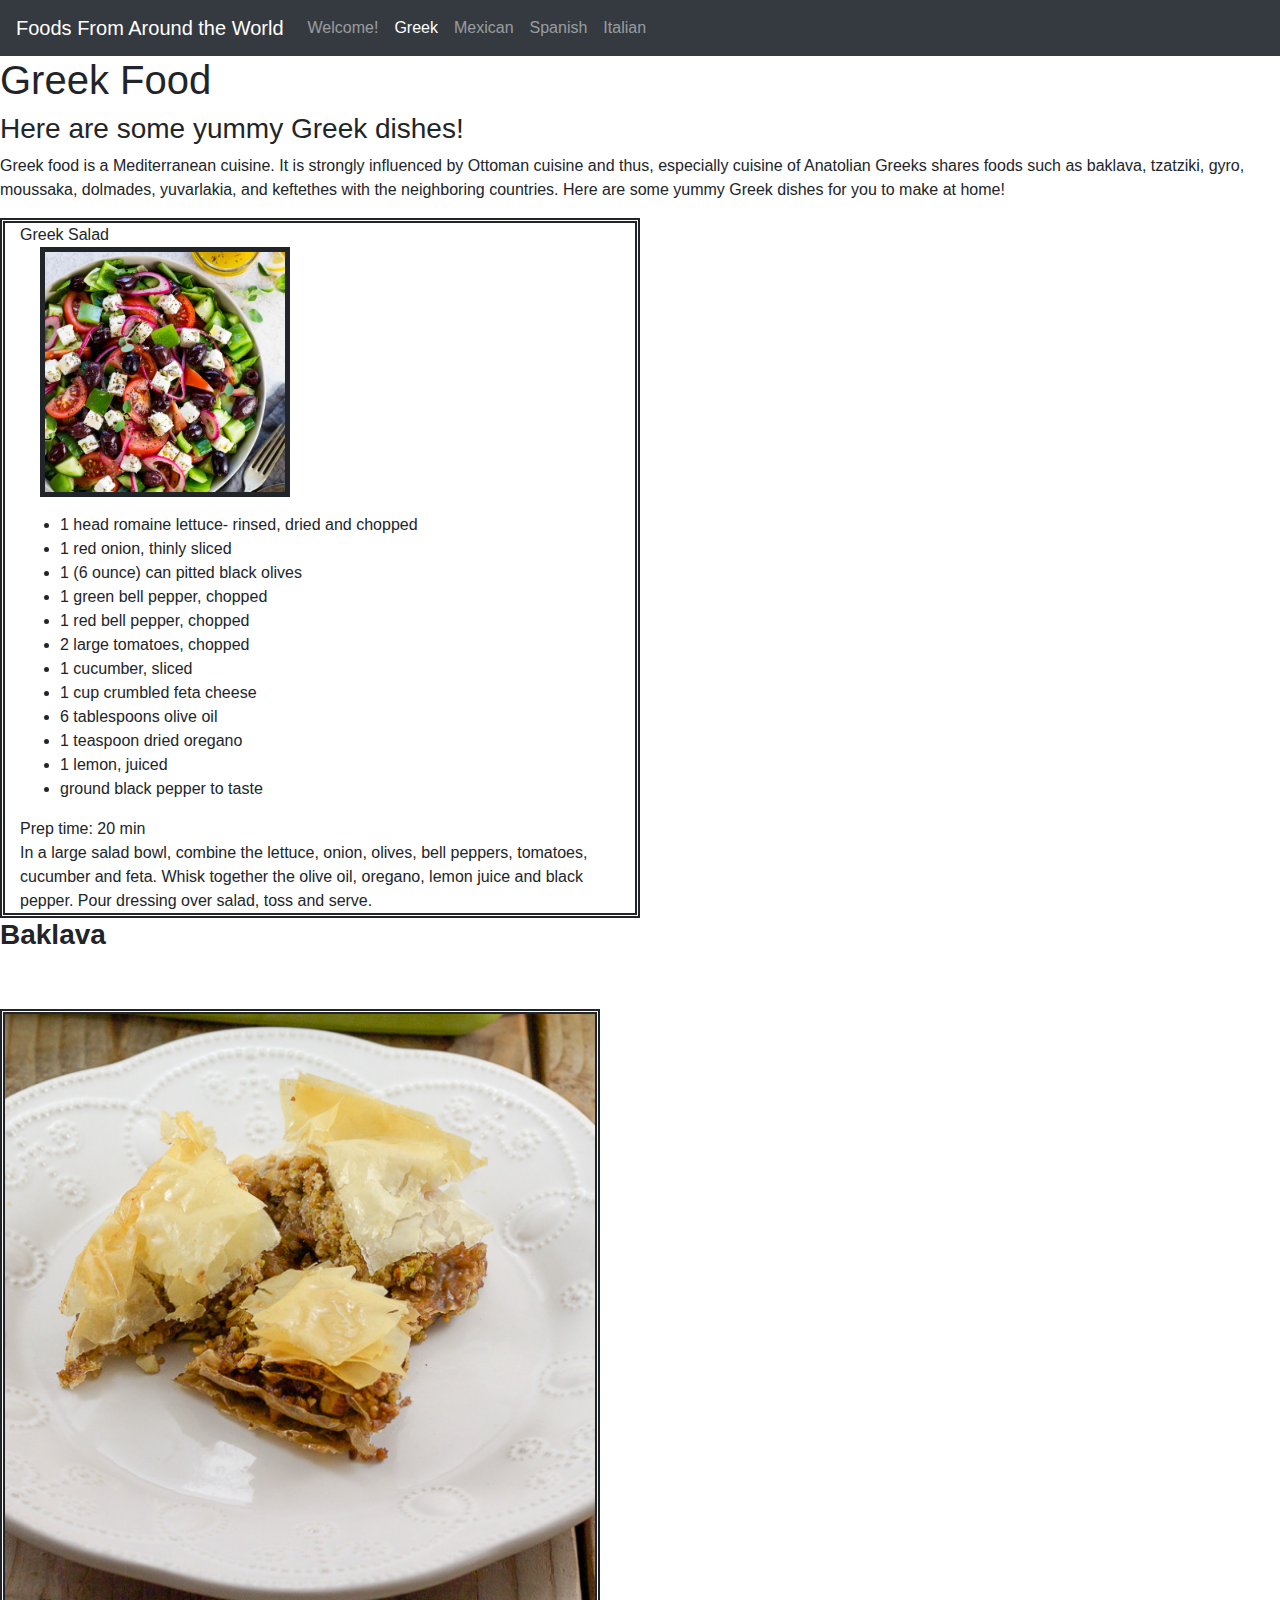
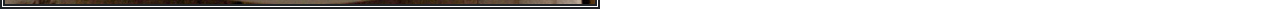
==== Greek.html @ c981e1aa "fixing merge" ====
<!DOCTYPE html>
<html lang="en">
  <head>
    <meta charset="utf-8">
    <meta name="viewport" content="width=device-width, initial-scale=1">
    <!-- The above 2 meta tags should come first in the head; any other head content should come *after* these tags -->

    <!-- Bootstrap -->

    <!-- Latest compiled and minified bootstrap CSS -->
    <link rel="stylesheet" href="https://maxcdn.bootstrapcdn.com/bootstrap/4.3.1/css/bootstrap.min.css">

  <link rel="stylesheet" href="style.css">
  <title>Foods From Around the World- Greek Food</title>
  
  </head>
  <body>
    <!--nav bar-->

    <nav class="navbar navbar-expand-md bg-dark navbar-dark">
      <a class="navbar-brand" href=".">Foods From Around the World</a>
      <button class="navbar-toggler" type="button" data-toggle="collapse" data-target="#collapsibleNavbar">
        <span class="navbar-toggler-icon"></span>
      </button>
      <div class="collapse navbar-collapse" id="collapsibleNavbar">
        <ul class="navbar-nav">
          <li class="nav-item">
            <a class="nav-link" href="index.html">Welcome!</a>
          </li>
          <li class="nav-item, active">
            <a class="nav-link" href="Greek.html">Greek</a>
          </li>
          <li class="nav-item">
            <a class="nav-link" href="Mexican.html">Mexican</a>
          </li>    
		  <li class="nav-item">
            <a class="nav-link" href="Spanish.html">Spanish</a>
          </li>
          <li class="nav-item"> 
            <a class="nav-link" href="Italian.html">Italian</a>
          </li>		  
        </ul>
      </div>  
    </nav>
    
    <!--page content-->

    <h1>Greek Food</h1>
    <h3> Here are some yummy Greek dishes! </h3>
	
    <p> Greek food is a Mediterranean cuisine. It is strongly influenced by Ottoman cuisine and thus, 
		especially cuisine of Anatolian Greeks shares foods such as baklava, tzatziki, 
		gyro, moussaka, dolmades, yuvarlakia, and keftethes with the neighboring countries.
		Here are some yummy Greek dishes for you to make at home! </p>

  
  <div class="container-fluid">
  <div class="row">
   <div class="col-sm-6" id="gs">
			Greek Salad
			<p><img id="g1" src="greeksalad.jpg" alt="Greek Salad" >
			<ul>
			<li>1 head romaine lettuce- rinsed, dried and chopped </li>
			<li>1 red onion, thinly sliced </li>
			<li>1 (6 ounce) can pitted black olives</li>
			<li>1 green bell pepper, chopped</li>
			<li>1 red bell pepper, chopped</li>
			<li>2 large tomatoes, chopped</li>
			<li>1 cucumber, sliced</li>
			<li>1 cup crumbled feta cheese</li>
			<li>6 tablespoons olive oil</li>
			<li>1 teaspoon dried oregano</li>
			<li>1 lemon, juiced</li>
			<li>ground black pepper to taste</li>
			</ul>
			Prep time: 20 min
			<br>In a large salad bowl, combine the lettuce, onion, olives, bell peppers, tomatoes, cucumber and feta.
			Whisk together the olive oil, oregano, lemon juice and black pepper. Pour dressing over salad, toss and serve.
  </div>
  <div class="col-sm-6">
  </div>
  </div>
  </div>
	
        <h3><b> Baklava </b></h3>
		<img id="bk" src="Baklava.jpg" alt="Baklava">
		
   

    <!-- jQuery (necessary for Bootstrap's JavaScript plugins) -->
    <script src="https://ajax.googleapis.com/ajax/libs/jquery/3.4.1/jquery.min.js"></script>
    <!-- Include all compiled plugins (below), or include individual files as needed -->

  <!-- Latest compiled and minified JavaScript -->
  <script src="https://maxcdn.bootstrapcdn.com/bootstrap/4.3.1/js/bootstrap.min.js"></script>

  </body>
</html>
---- style.css ----
#content {
     margin-left: 20px;
}
#g1{
<<<<<<< HEAD
  
  border: double 5px;
  width:800px;
  height:720px; 
=======
  float: right;
  border: solid 5px;
  width:250px;
  height:250px; 
>>>>>>> c35e6fb1941c54b43474bbe336e13f1258c51c5f
  margin-top:50px;
  margin-right:20px;
  margin-left:20px;
}
#gs{
	min-width: 350px;
	border: double 5px;
}
#cr{
<<<<<<< HEAD
 
  border: double 5px;
  width:826px;
  height:620px; 
  margin-top:50px;
  margin-right:50px;
}
#bk{
  border: double 5px;
  width:600px;
=======
  width:800px;
>>>>>>> c35e6fb1941c54b43474bbe336e13f1258c51c5f
  height:600px; 
  margin-top:50px;
  margin-right:50px;
}
<<<<<<< HEAD
#bb{
  border: double 5px;
  width:682px;
  height:1024px; 
  margin-top:50px;
  margin-right:50px;
}
#na{
  border: double 5px;
  width:768px;
  height:512px; 
  margin-top:50px;
  margin-right:50px;
=======
#m2{
  float: left;
  border: double 5px;
  margin-top:50px;
  margin-left:50px;
>>>>>>> c35e6fb1941c54b43474bbe336e13f1258c51c5f
}
#appleFloats{
	  float:center-left;
	  width:150px;
	  height:210px;
	  margin-top:50px;
	  margin-right:50px;
}
.row{
	margin-left: 20px;
}
#sp{
	margin-left:20px;
	border: double 5px;
}
#p{
  border: solid 5px;
  width: 260px;
  height: 195px;
  float: right;
  margin-top: 100px;
}
h1{
	text-align:center;
	margin-left: 20px;
	margin-right: 20px;
	margin-top: 20px;
	margin-bottom: 20px;
	font-family: "Times New Roman", Times, serif;
}
h2{
	text-align:center;
	margin-left: 20px;
	margin-right: 20px;
	margin-top: 20px;
	font-family: "Times New Roman", Times, serif;
}
p{
	text-align:center;
	margin-left: 20px;
	margin-right: 20px;
	margin-bottom: 20px;
	font-family: "Times New Roman", Times, serif;
	text-size: 14;
}
#drinkText{
	text-align:center;
	margin-left: 20px;
	margin-right: 20px;
	margin-bottom: 20px;
	font-family: "Times New Roman", Times, serif;
	text-size: 14;
}
.drinkRecipe{
	margin-left: 20px;
}
body{
	background-color: MintCream;
	font-family: "Times New Roman", Times, serif;
	margin-left: 20px;
	margin-right: 20px;
	margin-top: 20px;
	margin-bottom: 20px;
}
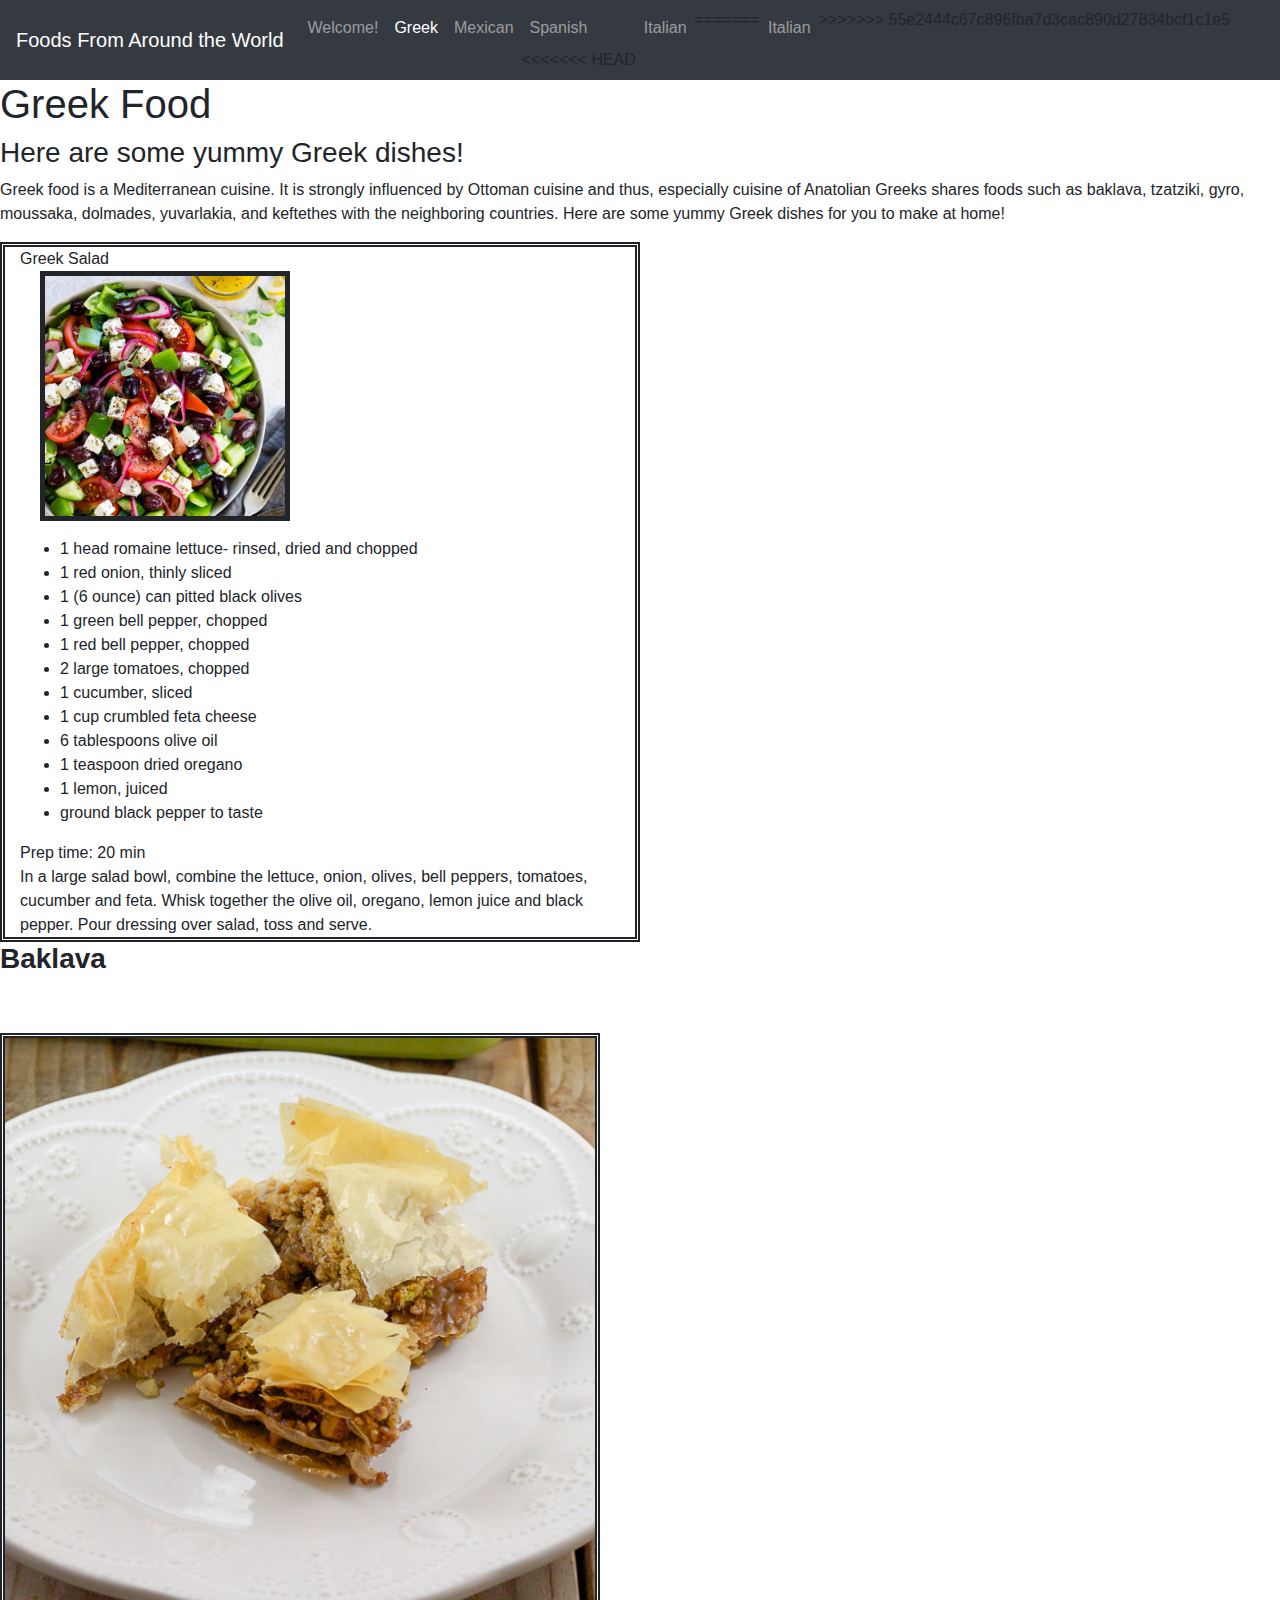
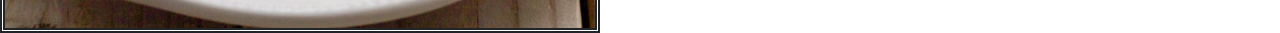
==== commit f78e6f3f: "fixing merge" ====
--- a/Greek.html
+++ b/Greek.html
@@ -35,10 +35,17 @@
           </li>    
 		  <li class="nav-item">
             <a class="nav-link" href="Spanish.html">Spanish</a>
+<<<<<<< HEAD
           </li>
           <li class="nav-item"> 
             <a class="nav-link" href="Italian.html">Italian</a>
           </li>		  
+=======
+          </li> 
+		  <li class="nav-item"> 
+            <a class="nav-link" href="Italian.html">Italian</a>
+          </li>	
+>>>>>>> 55e2444c67c896fba7d3cac890d27834bcf1c1e5
         </ul>
       </div>  
     </nav>
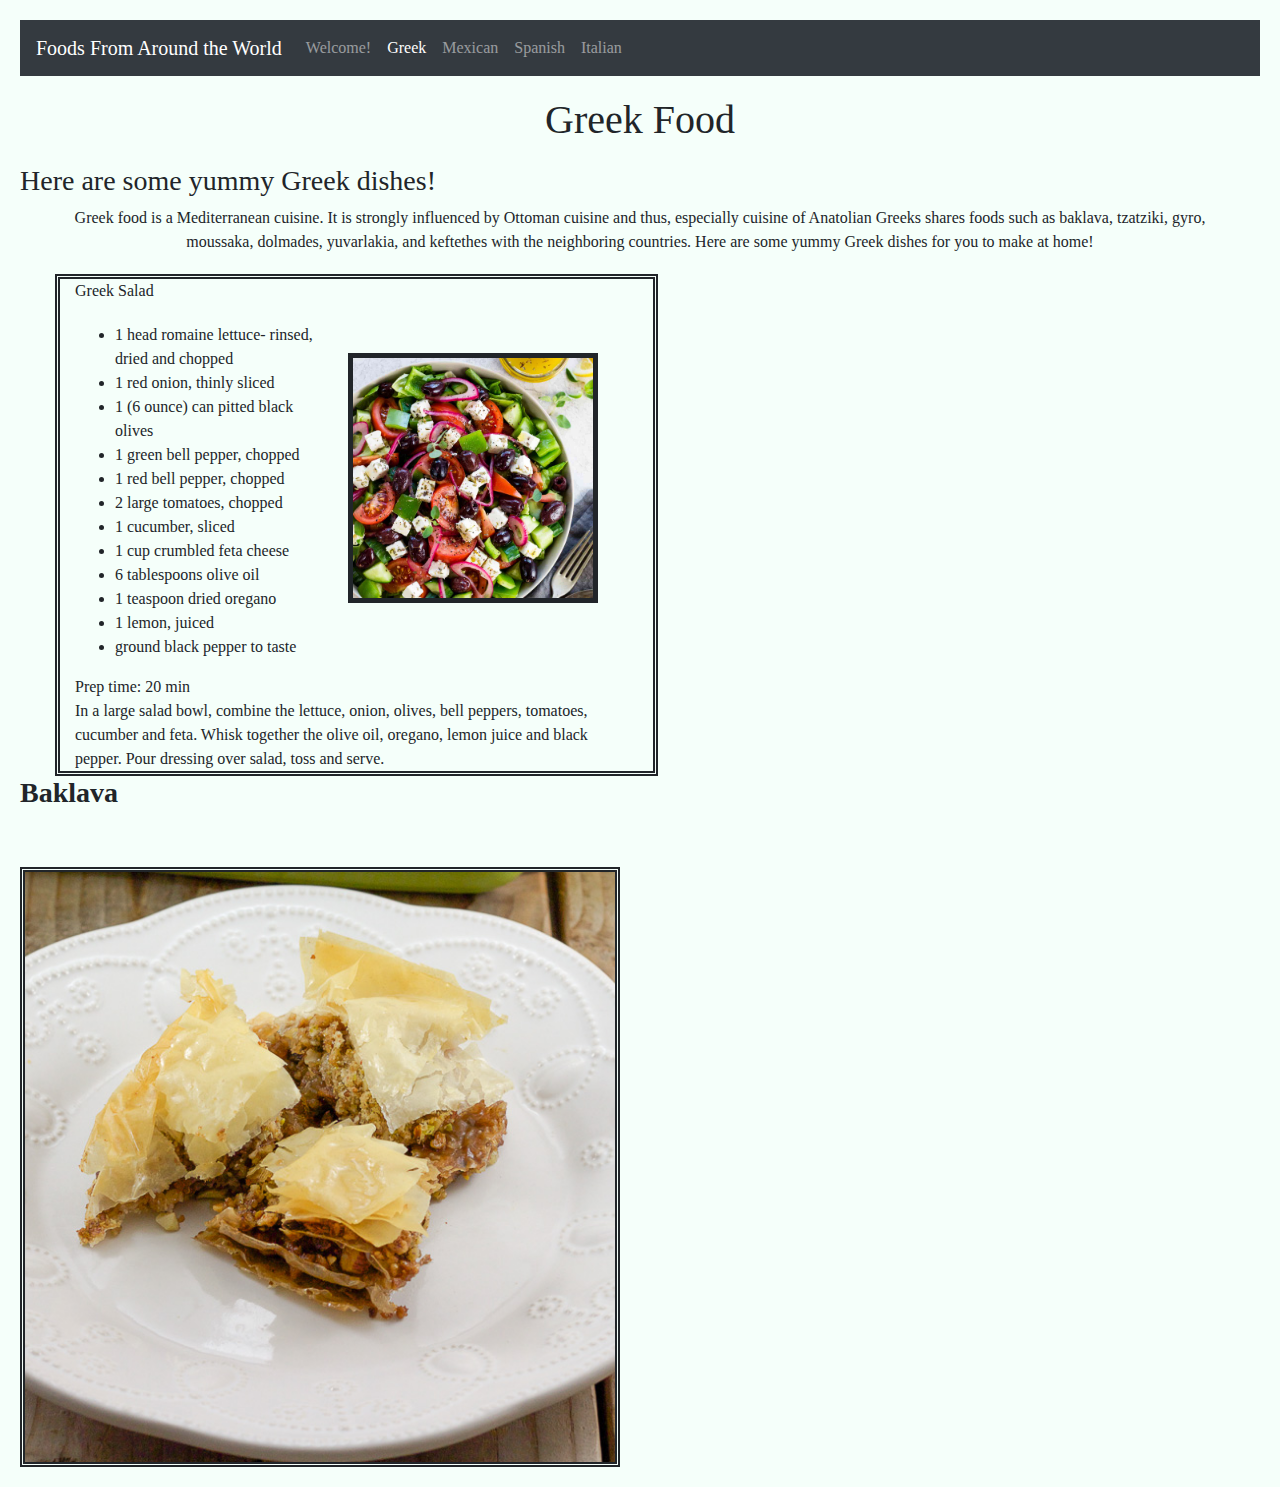
==== commit 852ca3a0: "fix style" ====
--- a/Greek.html
+++ b/Greek.html
@@ -35,17 +35,10 @@
           </li>    
 		  <li class="nav-item">
             <a class="nav-link" href="Spanish.html">Spanish</a>
-<<<<<<< HEAD
-          </li>
-          <li class="nav-item"> 
-            <a class="nav-link" href="Italian.html">Italian</a>
-          </li>		  
-=======
           </li> 
 		  <li class="nav-item"> 
             <a class="nav-link" href="Italian.html">Italian</a>
           </li>	
->>>>>>> 55e2444c67c896fba7d3cac890d27834bcf1c1e5
         </ul>
       </div>  
     </nav>
--- a/style.css
+++ b/style.css
@@ -1,18 +1,14 @@
 #content {
      margin-left: 20px;
 }
-#g1{
-<<<<<<< HEAD
-  
+#g1{  
   border: double 5px;
   width:800px;
   height:720px; 
-=======
   float: right;
   border: solid 5px;
   width:250px;
   height:250px; 
->>>>>>> c35e6fb1941c54b43474bbe336e13f1258c51c5f
   margin-top:50px;
   margin-right:20px;
   margin-left:20px;
@@ -22,8 +18,6 @@
 	border: double 5px;
 }
 #cr{
-<<<<<<< HEAD
- 
   border: double 5px;
   width:826px;
   height:620px; 
@@ -33,14 +27,9 @@
 #bk{
   border: double 5px;
   width:600px;
-=======
-  width:800px;
->>>>>>> c35e6fb1941c54b43474bbe336e13f1258c51c5f
-  height:600px; 
   margin-top:50px;
   margin-right:50px;
 }
-<<<<<<< HEAD
 #bb{
   border: double 5px;
   width:682px;
@@ -53,14 +42,13 @@
   width:768px;
   height:512px; 
   margin-top:50px;
-  margin-right:50px;
-=======
+  margin-right:50px;  
+}
 #m2{
   float: left;
   border: double 5px;
   margin-top:50px;
   margin-left:50px;
->>>>>>> c35e6fb1941c54b43474bbe336e13f1258c51c5f
 }
 #appleFloats{
 	  float:center-left;
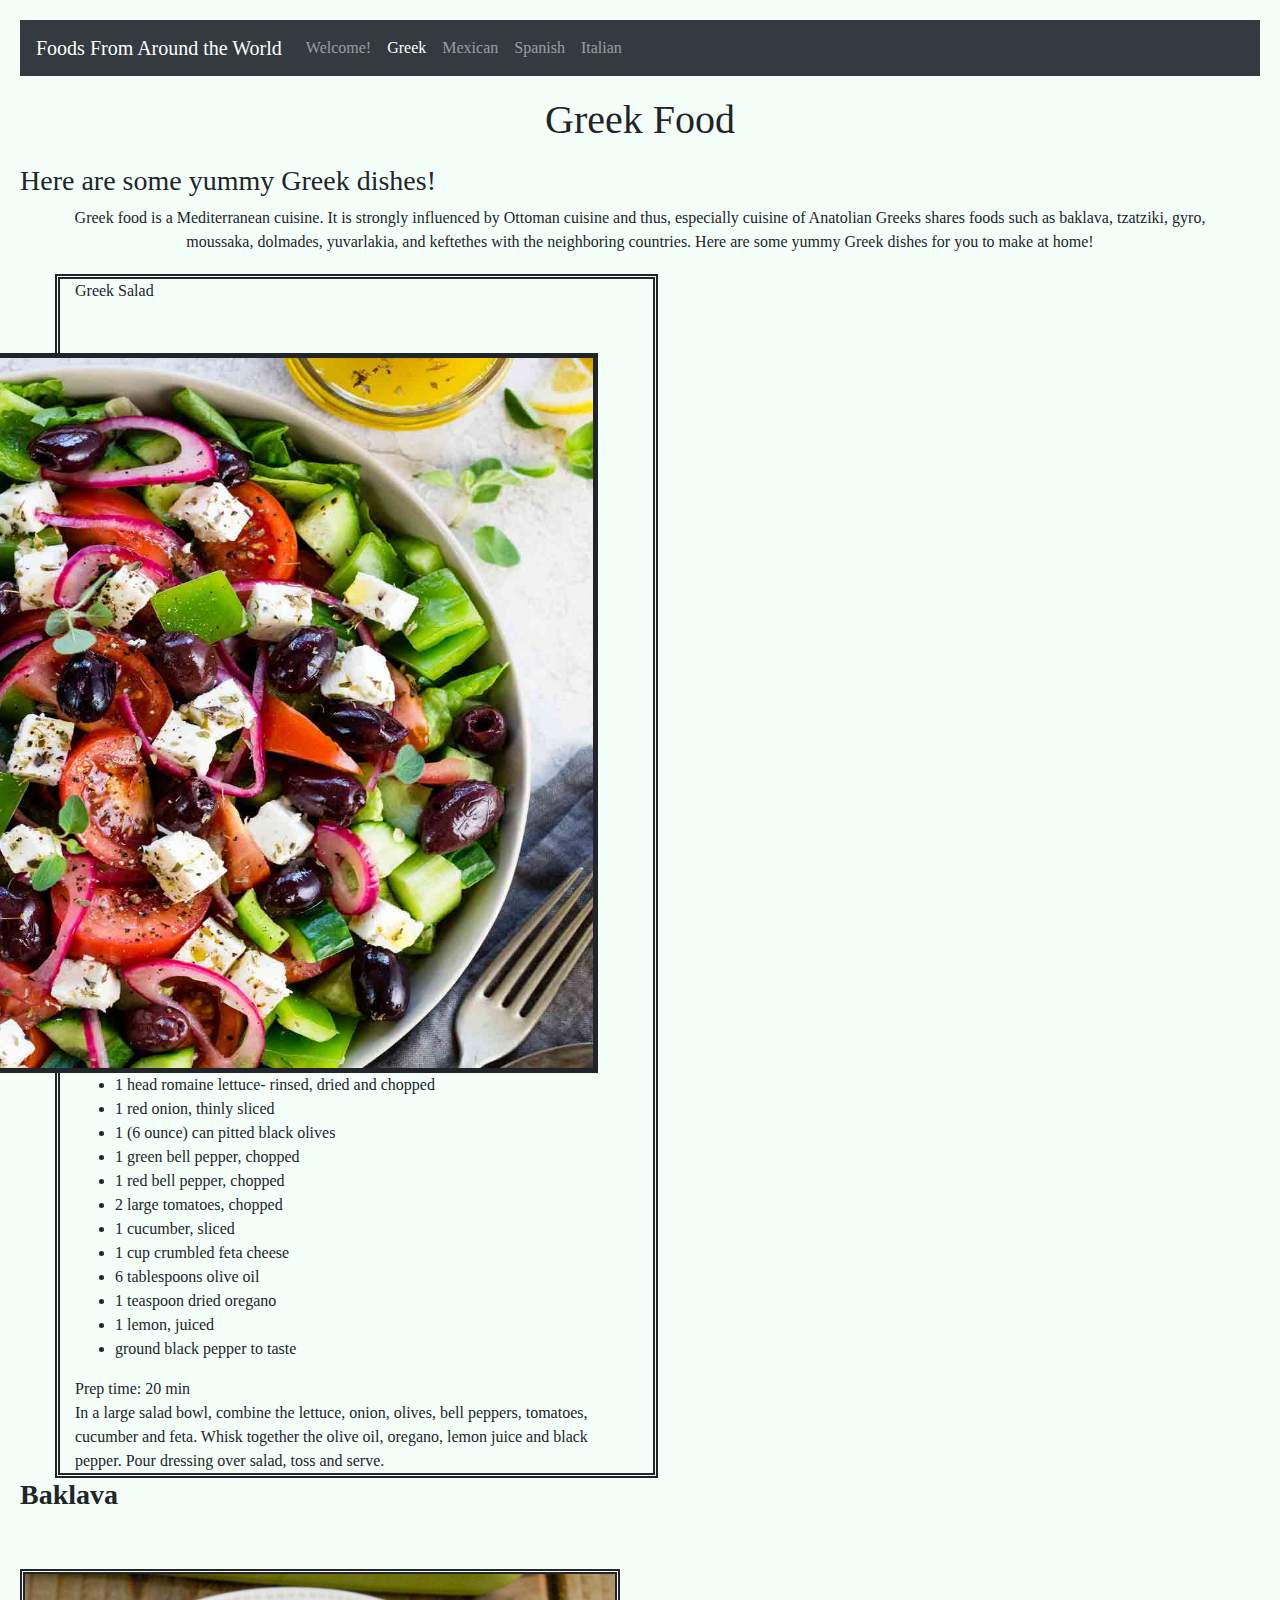
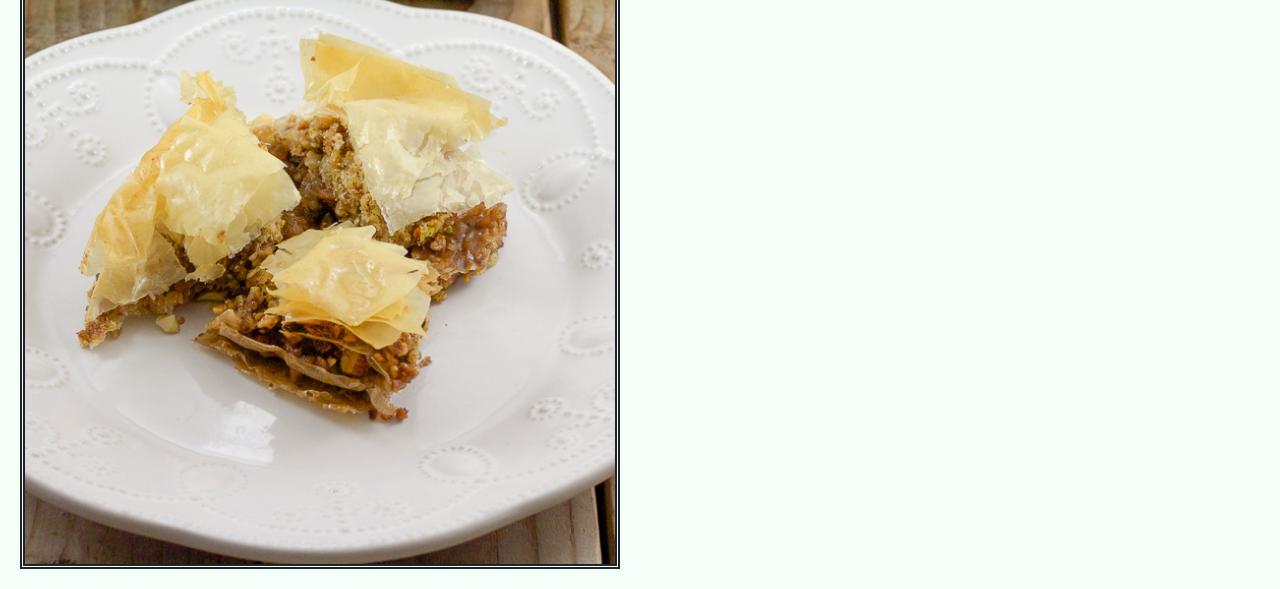
==== commit d19391d6: "update" ====
--- a/Greek.html
+++ b/Greek.html
@@ -35,10 +35,11 @@
           </li>    
 		  <li class="nav-item">
             <a class="nav-link" href="Spanish.html">Spanish</a>
-          </li> 
-		  <li class="nav-item"> 
+
+          </li>
+          <li class="nav-item"> 
             <a class="nav-link" href="Italian.html">Italian</a>
-          </li>	
+          </li>		  
         </ul>
       </div>  
     </nav>
--- a/style.css
+++ b/style.css
@@ -1,14 +1,14 @@
 #content {
      margin-left: 20px;
 }
-#g1{  
+#g1{
+
+  
   border: double 5px;
   width:800px;
   height:720px; 
   float: right;
   border: solid 5px;
-  width:250px;
-  height:250px; 
   margin-top:50px;
   margin-right:20px;
   margin-left:20px;
@@ -27,9 +27,11 @@
 #bk{
   border: double 5px;
   width:600px;
+  height:600px; 
   margin-top:50px;
   margin-right:50px;
 }
+
 #bb{
   border: double 5px;
   width:682px;
@@ -42,7 +44,7 @@
   width:768px;
   height:512px; 
   margin-top:50px;
-  margin-right:50px;  
+  margin-right:50px;
 }
 #m2{
   float: left;
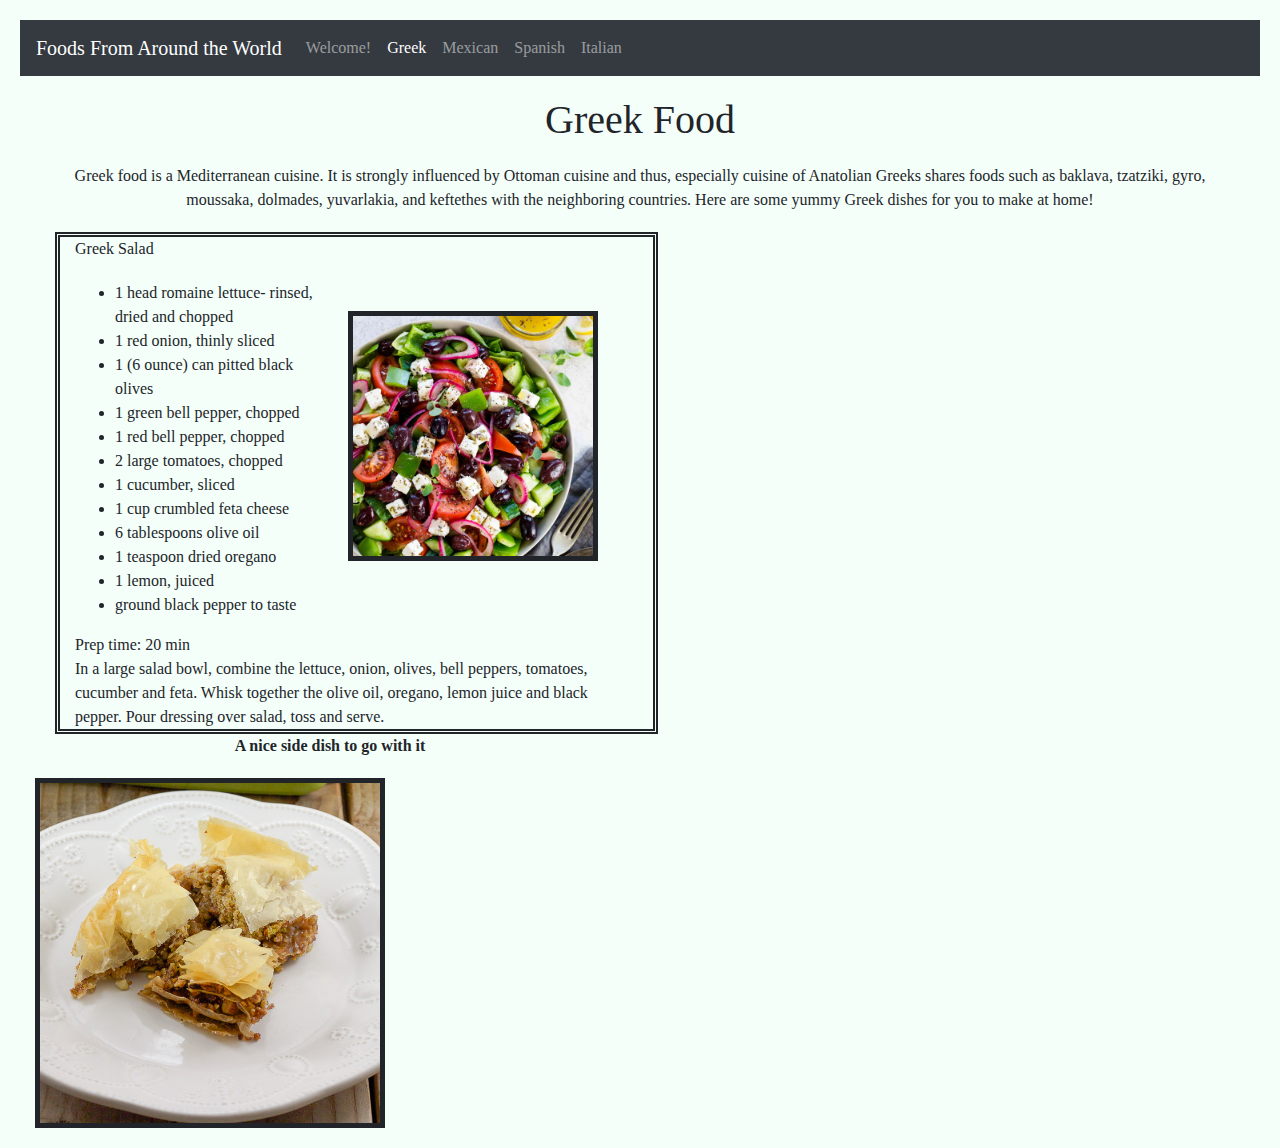
==== commit 6410f094: "fix style" ====
--- a/Greek.html
+++ b/Greek.html
@@ -18,7 +18,7 @@
     <!--nav bar-->
 
     <nav class="navbar navbar-expand-md bg-dark navbar-dark">
-      <a class="navbar-brand" href=".">Foods From Around the World</a>
+      <a class="navbar-brand" href="index.html">Foods From Around the World</a>
       <button class="navbar-toggler" type="button" data-toggle="collapse" data-target="#collapsibleNavbar">
         <span class="navbar-toggler-icon"></span>
       </button>
@@ -35,11 +35,10 @@
           </li>    
 		  <li class="nav-item">
             <a class="nav-link" href="Spanish.html">Spanish</a>
-
-          </li>
-          <li class="nav-item"> 
+          </li> 
+		  <li class="nav-item"> 
             <a class="nav-link" href="Italian.html">Italian</a>
-          </li>		  
+          </li>	
         </ul>
       </div>  
     </nav>
@@ -47,7 +46,6 @@
     <!--page content-->
 
     <h1>Greek Food</h1>
-    <h3> Here are some yummy Greek dishes! </h3>
 	
     <p> Greek food is a Mediterranean cuisine. It is strongly influenced by Ottoman cuisine and thus, 
 		especially cuisine of Anatolian Greeks shares foods such as baklava, tzatziki, 
@@ -78,13 +76,14 @@
 			<br>In a large salad bowl, combine the lettuce, onion, olives, bell peppers, tomatoes, cucumber and feta.
 			Whisk together the olive oil, oregano, lemon juice and black pepper. Pour dressing over salad, toss and serve.
   </div>
-  <div class="col-sm-6">
   </div>
   </div>
+  
+  <div class="col-sm-6">
+	<p><b> A nice side dish to go with it</b></p>
+	<img id="bk" src="Baklava.jpg" alt="Baklava">
   </div>
 	
-        <h3><b> Baklava </b></h3>
-		<img id="bk" src="Baklava.jpg" alt="Baklava">
 		
    
 
--- a/style.css
+++ b/style.css
@@ -1,14 +1,21 @@
 #content {
      margin-left: 20px;
 }
-#g1{
+.Mexican{
 
-  
-  border: double 5px;
+}
+#it{
+	min-width: 350px;
+	border: double 5px;
+}
+#g1{  
+  border: solid 5px;
   width:800px;
   height:720px; 
   float: right;
   border: solid 5px;
+  width:250px;
+  height:250px; 
   margin-top:50px;
   margin-right:20px;
   margin-left:20px;
@@ -17,34 +24,37 @@
 	min-width: 350px;
 	border: double 5px;
 }
+#mx{
+	min-width: 350px;
+	border: double 5px;
+}
 #cr{
-  border: double 5px;
-  width:826px;
-  height:620px; 
+  border: solid 5px;
+  float : right;
+  width:330px;
+  height:330px; 
   margin-top:50px;
-  margin-right:50px;
+  margin-right:20px;
+    margin-left:20px
 }
 #bk{
-  border: double 5px;
-  width:600px;
-  height:600px; 
-  margin-top:50px;
-  margin-right:50px;
+  border: solid 5px;
+  width:350px;
+  height: 350px;
+  float: center;
+  margin-right:20px;
 }
-
 #bb{
-  border: double 5px;
-  width:682px;
-  height:1024px; 
-  margin-top:50px;
-  margin-right:50px;
+  border: solid 5px;
+  width:350;
+  height:350;
+  margin-right:20px;
 }
 #na{
-  border: double 5px;
-  width:768px;
-  height:512px; 
-  margin-top:50px;
-  margin-right:50px;
+  border: solid 5px;
+  width:350px;
+  height:350px; 
+  margin-right:50px;  
 }
 #m2{
   float: left;
@@ -63,7 +73,7 @@
 	margin-left: 20px;
 }
 #sp{
-	margin-left:20px;
+	min-width: 350px;
 	border: double 5px;
 }
 #p{
@@ -80,6 +90,7 @@
 	margin-top: 20px;
 	margin-bottom: 20px;
 	font-family: "Times New Roman", Times, serif;
+	font-size: 14;
 }
 h2{
 	text-align:center;
@@ -87,6 +98,7 @@
 	margin-right: 20px;
 	margin-top: 20px;
 	font-family: "Times New Roman", Times, serif;
+	font-size: 14;
 }
 p{
 	text-align:center;
@@ -94,7 +106,7 @@
 	margin-right: 20px;
 	margin-bottom: 20px;
 	font-family: "Times New Roman", Times, serif;
-	text-size: 14;
+	font-size: 14;
 }
 #drinkText{
 	text-align:center;
@@ -102,7 +114,7 @@
 	margin-right: 20px;
 	margin-bottom: 20px;
 	font-family: "Times New Roman", Times, serif;
-	text-size: 14;
+	font-size: 14;
 }
 .drinkRecipe{
 	margin-left: 20px;
@@ -114,4 +126,5 @@
 	margin-right: 20px;
 	margin-top: 20px;
 	margin-bottom: 20px;
+	font-size: 14;
 }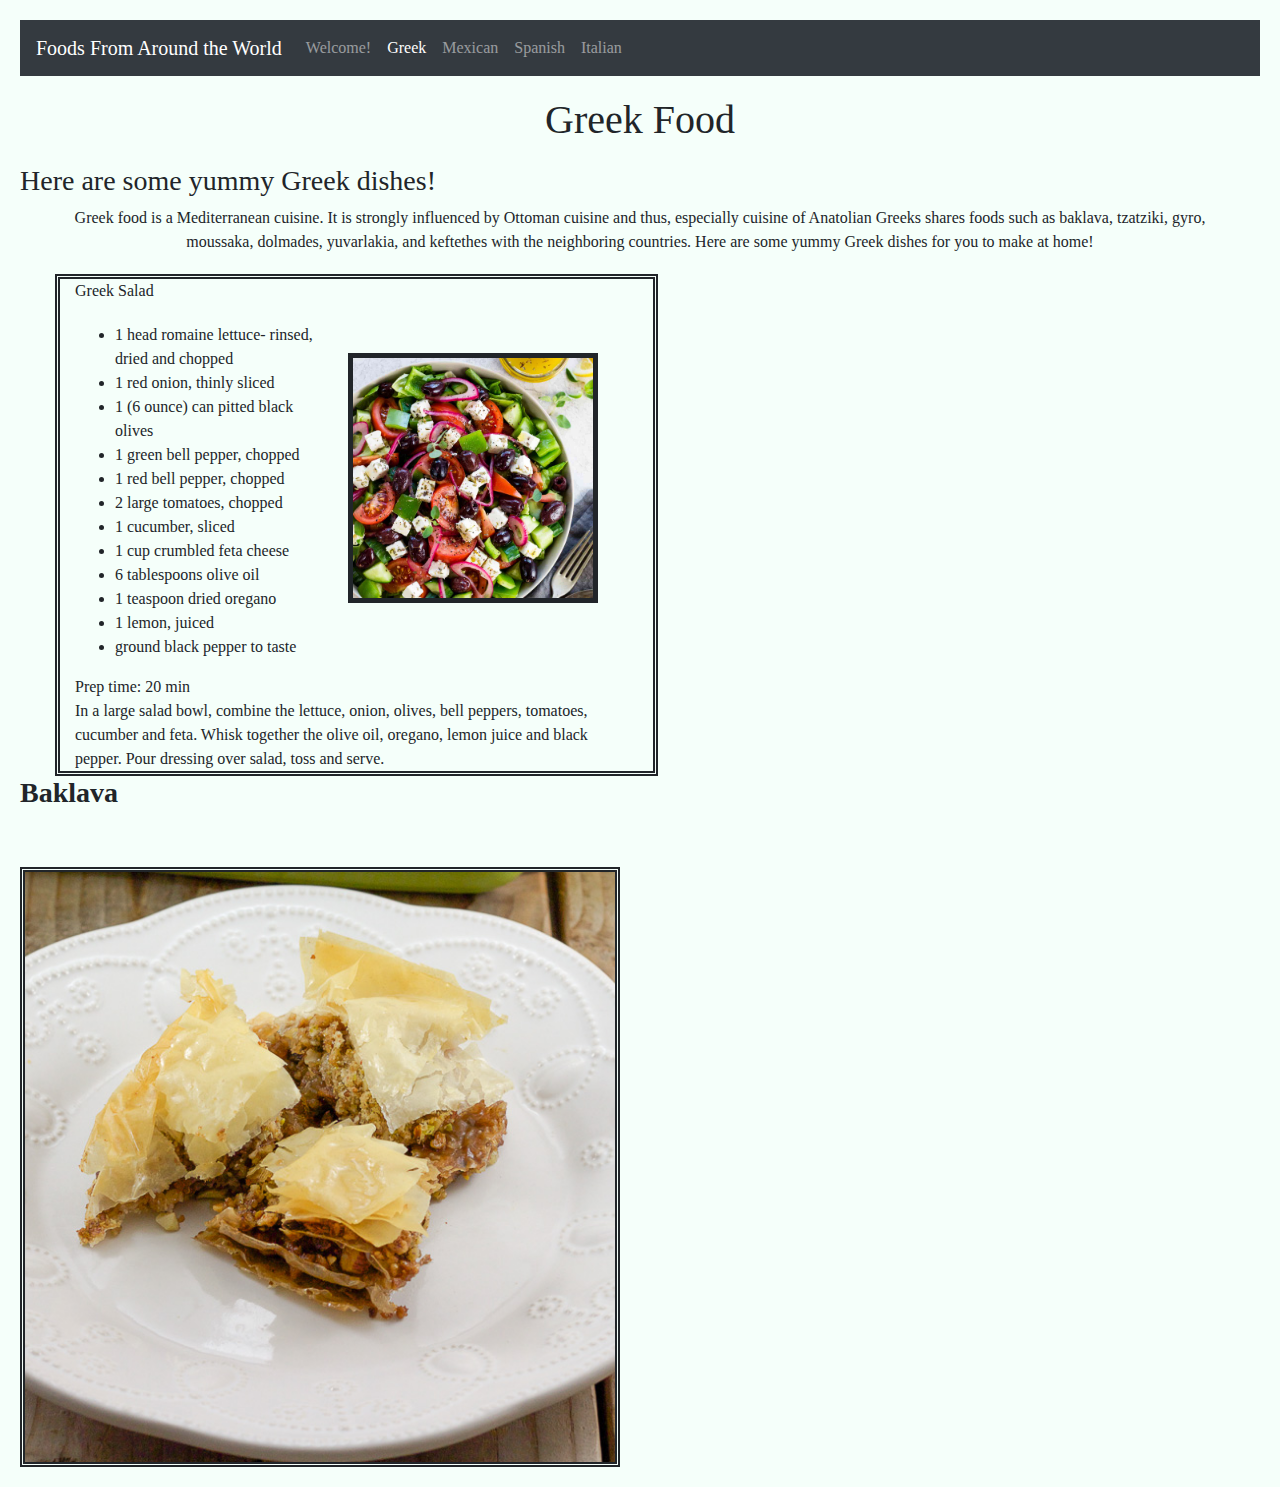
==== commit 1fdeebd5: "img switching" ====
--- a/Greek.html
+++ b/Greek.html
@@ -18,7 +18,7 @@
     <!--nav bar-->
 
     <nav class="navbar navbar-expand-md bg-dark navbar-dark">
-      <a class="navbar-brand" href="index.html">Foods From Around the World</a>
+      <a class="navbar-brand" href=".">Foods From Around the World</a>
       <button class="navbar-toggler" type="button" data-toggle="collapse" data-target="#collapsibleNavbar">
         <span class="navbar-toggler-icon"></span>
       </button>
@@ -46,6 +46,7 @@
     <!--page content-->
 
     <h1>Greek Food</h1>
+    <h3> Here are some yummy Greek dishes! </h3>
 	
     <p> Greek food is a Mediterranean cuisine. It is strongly influenced by Ottoman cuisine and thus, 
 		especially cuisine of Anatolian Greeks shares foods such as baklava, tzatziki, 
@@ -76,14 +77,13 @@
 			<br>In a large salad bowl, combine the lettuce, onion, olives, bell peppers, tomatoes, cucumber and feta.
 			Whisk together the olive oil, oregano, lemon juice and black pepper. Pour dressing over salad, toss and serve.
   </div>
+  <div class="col-sm-6">
   </div>
   </div>
-  
-  <div class="col-sm-6">
-	<p><b> A nice side dish to go with it</b></p>
-	<img id="bk" src="Baklava.jpg" alt="Baklava">
   </div>
 	
+        <h3><b> Baklava </b></h3>
+		<img id="bk" src="Baklava.jpg" alt="Baklava">
 		
    
 
--- a/style.css
+++ b/style.css
@@ -1,17 +1,9 @@
 #content {
      margin-left: 20px;
 }
-.Mexican{
+#g1{  
 
-}
-#it{
-	min-width: 350px;
-	border: double 5px;
-}
-#g1{  
-  border: solid 5px;
-  width:800px;
-  height:720px; 
+  border: double 5px;
   float: right;
   border: solid 5px;
   width:250px;
@@ -24,36 +16,32 @@
 	min-width: 350px;
 	border: double 5px;
 }
-#mx{
-	min-width: 350px;
-	border: double 5px;
-}
 #cr{
-  border: solid 5px;
-  float : right;
-  width:330px;
-  height:330px; 
+  border: double 5px;
+  width:826px;
+  height:620px; 
   margin-top:50px;
-  margin-right:20px;
-    margin-left:20px
+  margin-right:50px;
 }
 #bk{
-  border: solid 5px;
-  width:350px;
-  height: 350px;
-  float: center;
-  margin-right:20px;
+  border: double 5px;
+  width:600px;
+  height:600px; 
+  margin-top:50px;
+  margin-right:50px;
 }
 #bb{
-  border: solid 5px;
-  width:350;
-  height:350;
-  margin-right:20px;
+  border: double 5px;
+  width:682px;
+  height:1024px; 
+  margin-top:50px;
+  margin-right:50px;
 }
 #na{
-  border: solid 5px;
-  width:350px;
-  height:350px; 
+  border: double 5px;
+  width:768px;
+  height:512px; 
+  margin-top:50px;
   margin-right:50px;  
 }
 #m2{
@@ -73,7 +61,7 @@
 	margin-left: 20px;
 }
 #sp{
-	min-width: 350px;
+	margin-left:20px;
 	border: double 5px;
 }
 #p{
@@ -90,7 +78,6 @@
 	margin-top: 20px;
 	margin-bottom: 20px;
 	font-family: "Times New Roman", Times, serif;
-	font-size: 14;
 }
 h2{
 	text-align:center;
@@ -98,7 +85,6 @@
 	margin-right: 20px;
 	margin-top: 20px;
 	font-family: "Times New Roman", Times, serif;
-	font-size: 14;
 }
 p{
 	text-align:center;
@@ -106,7 +92,7 @@
 	margin-right: 20px;
 	margin-bottom: 20px;
 	font-family: "Times New Roman", Times, serif;
-	font-size: 14;
+	text-size: 14;
 }
 #drinkText{
 	text-align:center;
@@ -114,7 +100,7 @@
 	margin-right: 20px;
 	margin-bottom: 20px;
 	font-family: "Times New Roman", Times, serif;
-	font-size: 14;
+	text-size: 14;
 }
 .drinkRecipe{
 	margin-left: 20px;
@@ -126,5 +112,4 @@
 	margin-right: 20px;
 	margin-top: 20px;
 	margin-bottom: 20px;
-	font-size: 14;
 }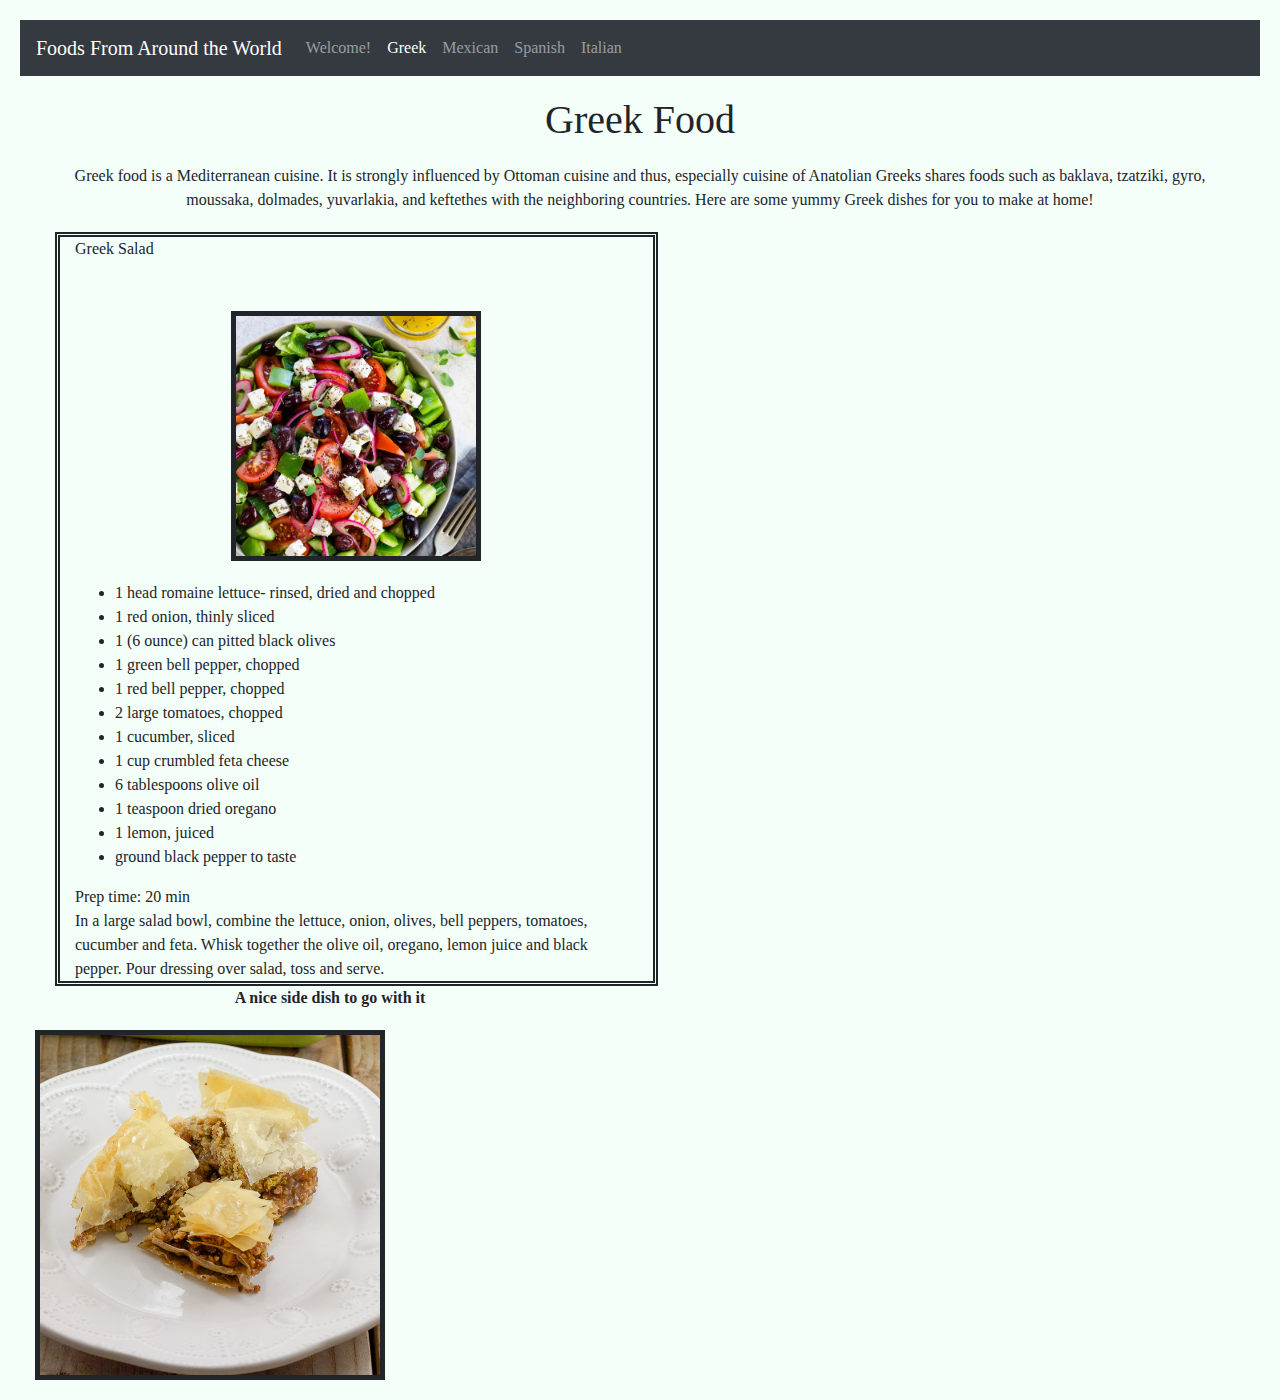
==== commit afb4c744: "img switching" ====
--- a/Greek.html
+++ b/Greek.html
@@ -18,7 +18,7 @@
     <!--nav bar-->
 
     <nav class="navbar navbar-expand-md bg-dark navbar-dark">
-      <a class="navbar-brand" href=".">Foods From Around the World</a>
+      <a class="navbar-brand" href="index.html">Foods From Around the World</a>
       <button class="navbar-toggler" type="button" data-toggle="collapse" data-target="#collapsibleNavbar">
         <span class="navbar-toggler-icon"></span>
       </button>
@@ -46,7 +46,6 @@
     <!--page content-->
 
     <h1>Greek Food</h1>
-    <h3> Here are some yummy Greek dishes! </h3>
 	
     <p> Greek food is a Mediterranean cuisine. It is strongly influenced by Ottoman cuisine and thus, 
 		especially cuisine of Anatolian Greeks shares foods such as baklava, tzatziki, 
@@ -77,13 +76,14 @@
 			<br>In a large salad bowl, combine the lettuce, onion, olives, bell peppers, tomatoes, cucumber and feta.
 			Whisk together the olive oil, oregano, lemon juice and black pepper. Pour dressing over salad, toss and serve.
   </div>
-  <div class="col-sm-6">
   </div>
   </div>
+  
+  <div class="col-sm-6">
+	<p><b> A nice side dish to go with it</b></p>
+	<img id="bk" src="Baklava.jpg" alt="Baklava">
   </div>
 	
-        <h3><b> Baklava </b></h3>
-		<img id="bk" src="Baklava.jpg" alt="Baklava">
 		
    
 
--- a/style.css
+++ b/style.css
@@ -1,10 +1,17 @@
 #content {
      margin-left: 20px;
 }
+.Mexican{
+
+}
+#it{
+	min-width: 350px;
+	border: double 5px;
+}
 #g1{  
-
-  border: double 5px;
-  float: right;
+  border: solid 5px;
+  width:800px;
+  height:720px; 
   border: solid 5px;
   width:250px;
   height:250px; 
@@ -16,32 +23,36 @@
 	min-width: 350px;
 	border: double 5px;
 }
+#mx{
+	min-width: 350px;
+	border: double 5px;
+}
 #cr{
-  border: double 5px;
-  width:826px;
-  height:620px; 
+  border: solid 5px;
+  float : right;
+  width:330px;
+  height:330px; 
   margin-top:50px;
-  margin-right:50px;
+  margin-right:20px;
+    margin-left:20px
 }
 #bk{
-  border: double 5px;
-  width:600px;
-  height:600px; 
-  margin-top:50px;
-  margin-right:50px;
+  border: solid 5px;
+  width:350px;
+  height: 350px;
+  float: center;
+  margin-right:20px;
 }
 #bb{
-  border: double 5px;
-  width:682px;
-  height:1024px; 
-  margin-top:50px;
-  margin-right:50px;
+  border: solid 5px;
+  width:350;
+  height:350;
+  margin-right:20px;
 }
 #na{
-  border: double 5px;
-  width:768px;
-  height:512px; 
-  margin-top:50px;
+  border: solid 5px;
+  width:350px;
+  height:350px; 
   margin-right:50px;  
 }
 #m2{
@@ -61,7 +72,7 @@
 	margin-left: 20px;
 }
 #sp{
-	margin-left:20px;
+	min-width: 350px;
 	border: double 5px;
 }
 #p{
@@ -78,6 +89,7 @@
 	margin-top: 20px;
 	margin-bottom: 20px;
 	font-family: "Times New Roman", Times, serif;
+	font-size: 14;
 }
 h2{
 	text-align:center;
@@ -85,6 +97,7 @@
 	margin-right: 20px;
 	margin-top: 20px;
 	font-family: "Times New Roman", Times, serif;
+	font-size: 14;
 }
 p{
 	text-align:center;
@@ -92,7 +105,7 @@
 	margin-right: 20px;
 	margin-bottom: 20px;
 	font-family: "Times New Roman", Times, serif;
-	text-size: 14;
+	font-size: 14;
 }
 #drinkText{
 	text-align:center;
@@ -100,7 +113,7 @@
 	margin-right: 20px;
 	margin-bottom: 20px;
 	font-family: "Times New Roman", Times, serif;
-	text-size: 14;
+	font-size: 14;
 }
 .drinkRecipe{
 	margin-left: 20px;
@@ -112,4 +125,5 @@
 	margin-right: 20px;
 	margin-top: 20px;
 	margin-bottom: 20px;
+	font-size: 14;
 }